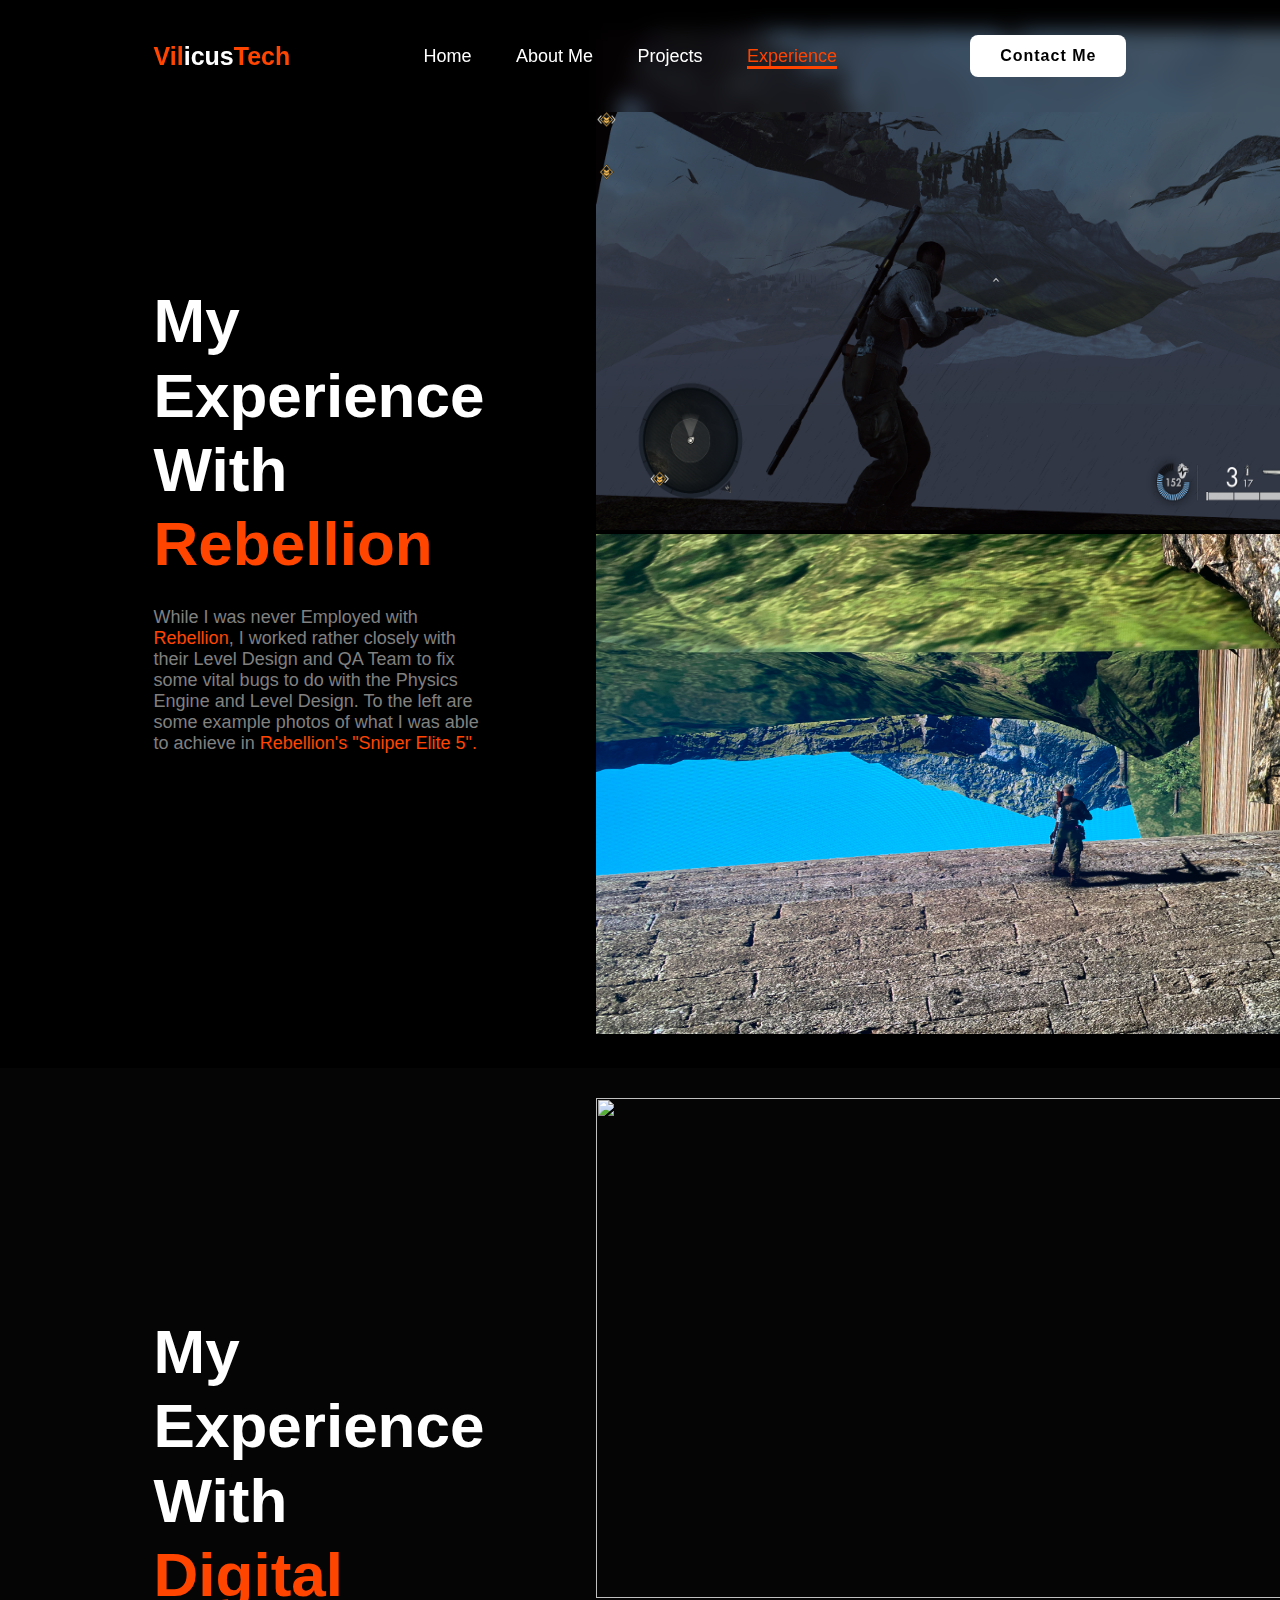
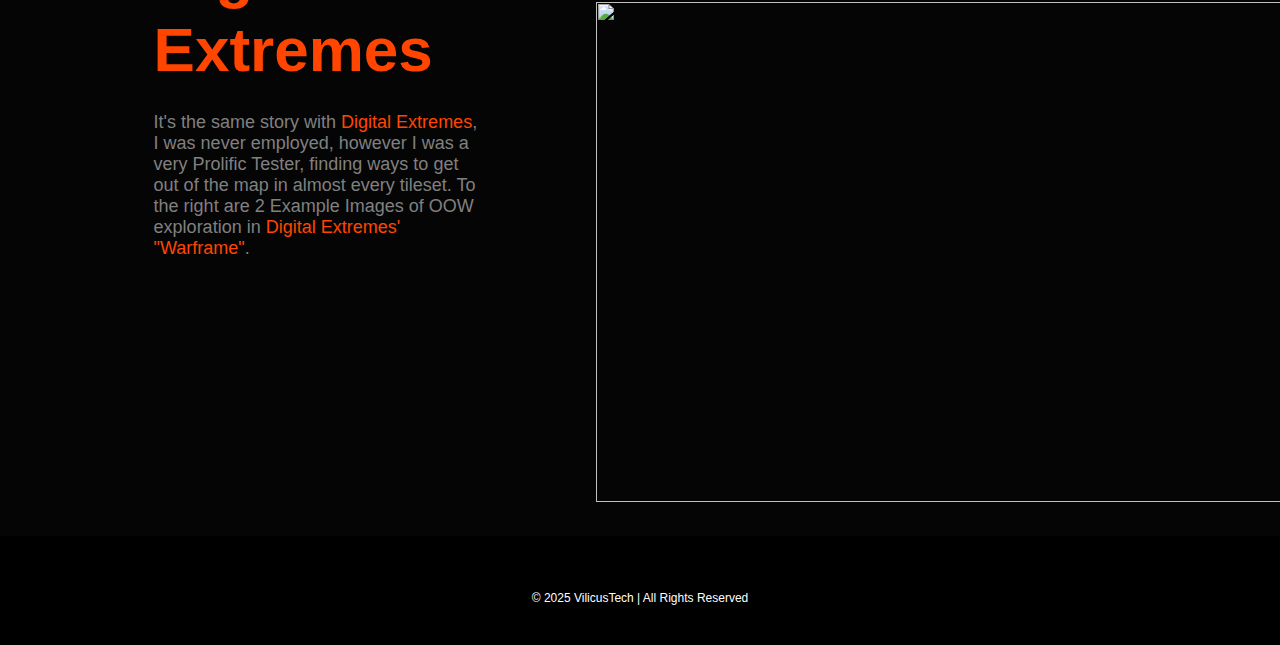
==== experience.html @ 39de3e05 "First Push, Portfolio Up." ====
<!DOCTYPE html>
<html lang="en">
<head>
    <meta charset="UTF-8">
    <meta name="viewport" content="width=device-width, intial-scale=1.0">
    <title>portfolio</title>
    <link rel="stylesheet" href="style.css">
    <link href='https://unpkg.com/boxicons@2.1.4/css/boxicons.min.css' rel='stylesheet'>
</head>
<body>
    <header class="header">
        <a href="index.html" class="logo"><span>Vil</span>icus<span>Tech</span></a>
        
        <nav class="navbar">
            <a href="index.html">Home</a>
            <a href="aboutme.html">About Me</a>
            <a href="projects.html">Projects</a>
            <a href="experience.html" class="active">Experience</a>
        </nav>

        <a href="contactme.html" class="contact">Contact Me</a>
    </header>

    <section class="exp1">
        <div class="exp1-content">
            <h1>My Experience With <span>Rebellion<br></span></h1>
            <p>While I was never Employed with <span>Rebellion</span>, I worked rather closely with their Level Design and QA Team to fix some vital bugs to do with the Physics Engine and Level Design. To the left are some example photos of what I was able to achieve in <span>Rebellion's "Sniper Elite 5".</span></p>
        </div>
        <div class="image-box">
            <img src="Images/se55.png" width="800" height="500"> <br>
            <img src="Images/se51.jpg" width="800" height="500">
        </div>
    </section>

    <section class="exp2">
        <div class="exp2-content">
            <h1>My Experience With <span>Digital Extremes<br></span></h1>
            <p>It's the same story with <span>Digital Extremes</span>, I was never employed, however I was a very Prolific Tester, finding ways to get out of the map in almost every tileset. To the right are 2 Example Images of OOW exploration in <span>Digital Extremes' "Warframe"</span>.</p>
        </div>
        <div class="image-box">
            <img src="Images/warframe1.png" width="800" height="500"> <br>
            <img src="Images/warframe2.png" width="800" height="500">
        </div>
    </section>

</body>
<footer class="footer">
    <p class="copyright">© 2025 VilicusTech | All Rights Reserved</p>
</footer>
</html>
---- style.css ----
* {
    margin: 0;
    padding: 0;
    box-sizing: border-box;
    font-family: 'Poppins', sans-serif;
    text-decoration: none;
    list-style: none;
}

.header{
    position: fixed;
    top: 0;
    left: 0;
    width: 100%;
    padding: 35px 12%;
    background: rgba(0, 0, 0,);
    backdrop-filter: blur(10px);
    display: flex;
    justify-content: space-between;
    align-items: center;
    z-index: 100;
}

.logo{
    font-size: 25px;
    color: white;
    font-weight: 600;
    transition: 0.3s ease;
}
.logo:hover{
    color: orangered;
    text-shadow: 0 0 25px orangered,
                 0 0 50px orangered;
    transform: scale(1.1);           
}

span{
    color: orangered;
}

.navbar a{
    font-size: 18px;
    color: white;
    font-weight: 500;
    margin: 0 20px;
    border-bottom: 3px solid transparent;
    transition: 0.3s ease;
}
.navbar a:hover,
.navbar a.active{
    color: orangered;
    border-bottom: solid orangered;
}

.contact{
    padding: 10px 28px;
    background-color: white;
    color: black;
    border: 2px solid transparent;
    border-radius: 8px;
    font-size: 16px;
    letter-spacing: 1px;
    font-weight: 600;
    transition: 0.3s ease;
}
.contact:hover{
    background-color: orangered;
    box-shadow: 0 0 25px orangered;
    color: white;
}

.home{
    width: 100%;
    min-height: 100vh;
    background: rgb(0, 0, 0);
    display: flex;
    align-items: center;
    gap: 7em;
    padding: 30px 12%;
}
.home-content{
    max-width: 800px;
}
.home-content h3{
    font-size: 42px;
    color: white;
}
.home-content h1{
    font-size: 62px;
    line-height: 1.2;
    color: white;
}
.home-content p{
    font-size: 18px;
    margin: 25px 0 30px;
    color: grey;
}
.btn-box{
    width: 345px;
    display: flex;
    gap: 2em;
}
.btn-1{
    padding: 15px 28px;
    background-color: orangered;
    color: white;
    border: 2px solid transparent;
    border-radius: 8px;
    font-size: 18px;
    letter-spacing: 1px;
    font-weight: 600;
    transition: 0.3s ease;
    cursor: pointer;
}
.btn-1:hover{
    background-color: white;
    color: black;
    border: 2px solid black;
}

.img-box img{
    border-radius: 50%;
    width: 550px;
}

::-webkit-scrollbar{
    width: 15px;
}
::-webkit-scrollbar-thumb{
    background-color: orangered;
}
::-webkit-scrollbar-track{
    background-color: rgba(0, 0, 0, 0.6);
    width: 50px;
}

.about{
    display: flex;
    justify-content: center;
    align-items: center;
    padding: 12% 8%;
    gap: 10em;
    background: black;
}
.about-img img{
    position: relative;
    width: 550px;
    box-shadow: 0 0 25px orangered,
                0 0 50px orangered;
    border-radius: 50%;
}
.about-content h2{
    text-align: left;
    color: white;
    font-size: 42px;
}
.about-content h3{
    font-size: 62px;
    color: white;
}
.about-content p{
    color: white;
    font-size: 20px;
    margin: 2em 0 3em;
}


.aboutme-content{
    width: 100%;
    min-height: 100vh;
    background: rgb(0, 0, 0);
    display: flex;
    align-items: center;
    gap: 7em;
    padding: 30px 12%;
}
.aboutme-content{
    max-width: 100%;
}
.aboutme-content h1{
    font-size: 62px;
    line-height: 1.2;
    color: white;
}
.aboutme-content p{
    font-size: 18px;
    margin: 25px 0 30px;
    color: grey;
}

.exp1{
    width: 100%;
    min-height: 100vh;
    background: rgb(0, 0, 0);
    display: flex;
    align-items: center;
    gap: 7em;
    padding: 30px 12%;
}
.exp1-content{
    max-width: 100%;
}
.exp1-content h1{
    font-size: 62px;
    line-height: 1.2;
    color: white;
}
.exp1-content p{
    font-size: 18px;
    margin: 25px 0 30px;
    color: grey;
}

.exp2{
    width: 100%;
    min-height: 100vh;
    background: rgb(5, 5, 5);
    display: flex;
    align-items: center;
    gap: 7em;
    padding: 30px 12%;
}
.exp2-content{
    max-width: 100%;
}
.exp2-content h1{
    font-size: 62px;
    line-height: 1.2;
    color: white;
}
.exp2-content p{
    font-size: 18px;
    margin: 25px 0 30px;
    color: grey;
}


.contact-content{
    background: rgb(0, 0, 0);
    height: 100;
    padding: 12% 8%;
}
.contact-form h2{
    text-align: center;
    margin-top: 3em;
    margin-bottom: 1em;
    font-size: 36px;
    color: white;
}
.contact-form form{
    max-width: 50em;
    margin: 1rem auto;
    text-align: center;
    margin-bottom: 3em;
}
.contact-form form .input-box{
    display: flex;
    justify-content: center;
    flex-wrap: wrap;
}
.contact-form form .input-box input,
.contact-form form textarea{
    width: 100%;
    padding: 1.5em;
    font-size: 18px;
    color: white;
    background: rgb(10, 10, 10);
    border-radius: 0.8rem;
    margin: 1rem 0;
    resize: none;
}

.footer{
    position: relative;
    bottom: 0;
    width: 100%;
    padding: 40px 0;
    background-color: black;
}
.footer .copyright{
    margin-top: 15px;
    text-align: center;
    font-size: 12px;
    color: white;
}

.projects{
    width: 100%;
    min-height: 100vh;
    background: rgb(0, 0, 0);
    display: flex;
    align-items: center;
    gap: 7em;
    padding: 30px 12%;
}
.projects-description{
    max-width: 100%;
}
.projects-description h1{
    font-size: 62px;
    line-height: 1.2;
    color: white;
}
.projects-description p{
    font-size: 18px;
    margin: 25px 0 30px;
    color: grey;
}
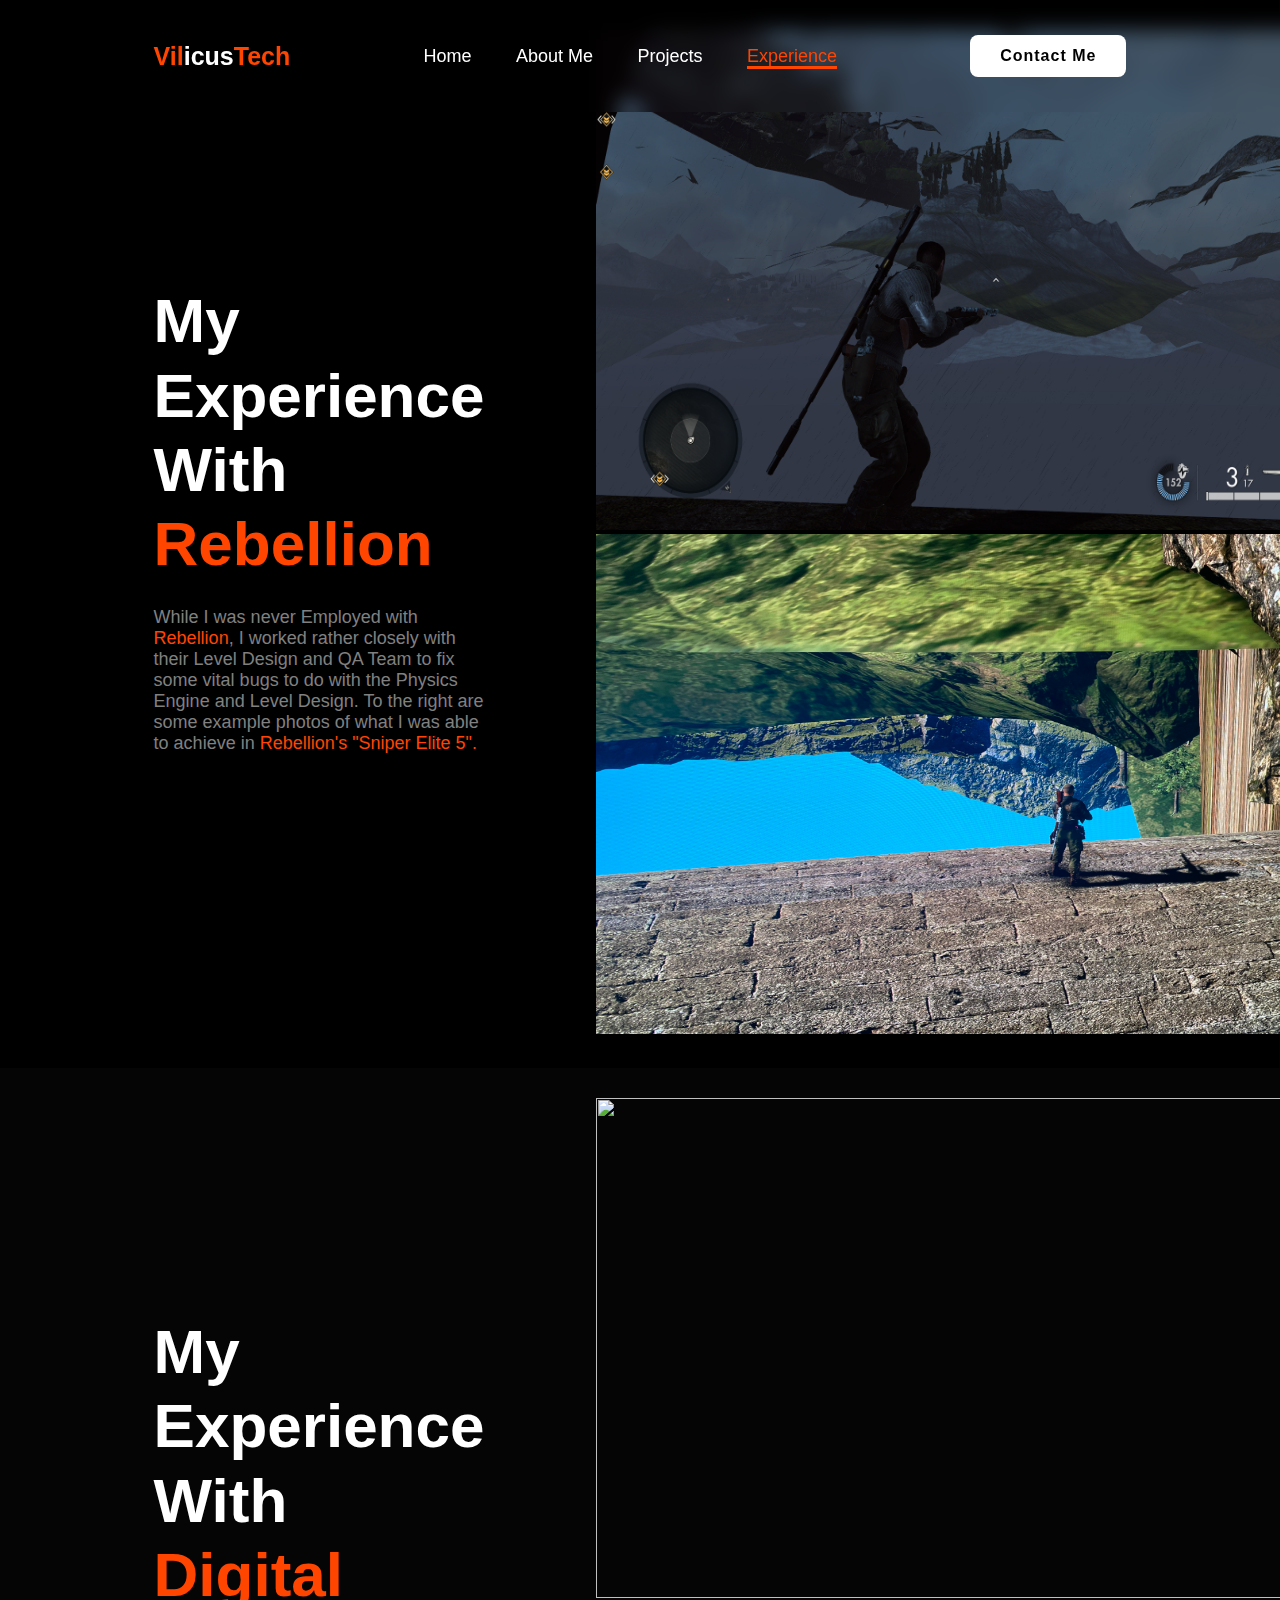
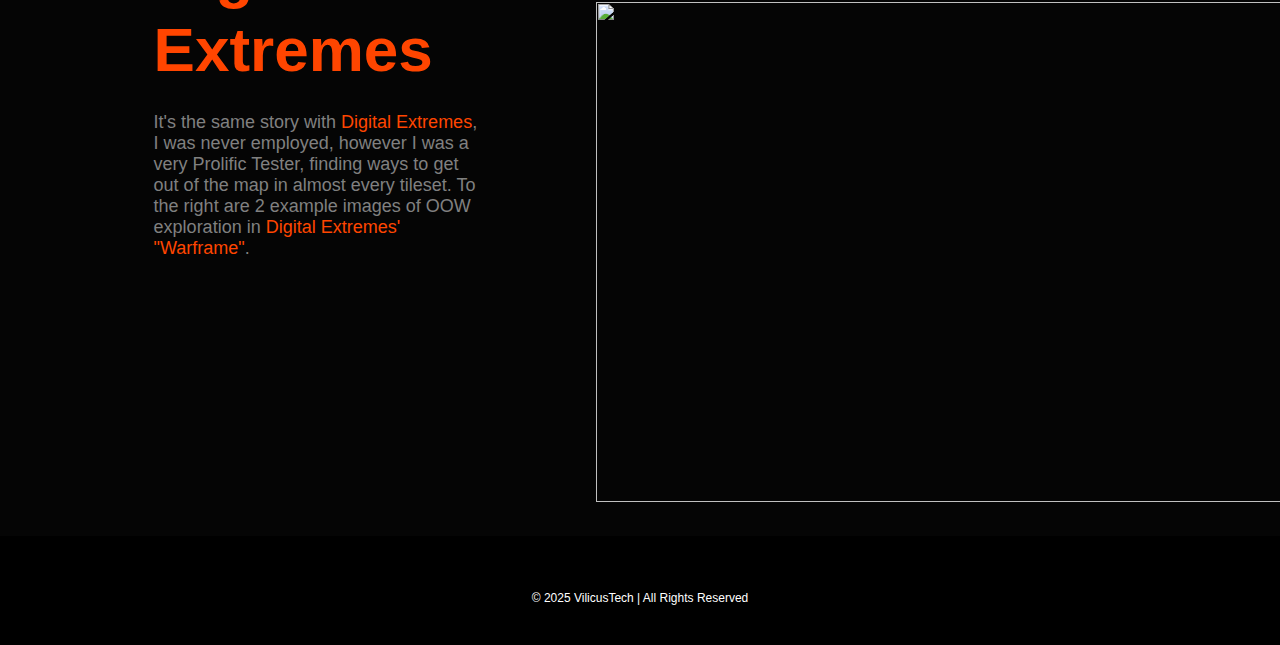
==== commit 8be71021: "Update For Tonight" ====
--- a/experience.html
+++ b/experience.html
@@ -24,7 +24,7 @@
     <section class="exp1">
         <div class="exp1-content">
             <h1>My Experience With <span>Rebellion<br></span></h1>
-            <p>While I was never Employed with <span>Rebellion</span>, I worked rather closely with their Level Design and QA Team to fix some vital bugs to do with the Physics Engine and Level Design. To the left are some example photos of what I was able to achieve in <span>Rebellion's "Sniper Elite 5".</span></p>
+            <p>While I was never Employed with <span>Rebellion</span>, I worked rather closely with their Level Design and QA Team to fix some vital bugs to do with the Physics Engine and Level Design. To the right are some example photos of what I was able to achieve in <span>Rebellion's "Sniper Elite 5".</span></p>
         </div>
         <div class="image-box">
             <img src="Images/se55.png" width="800" height="500"> <br>
@@ -35,7 +35,7 @@
     <section class="exp2">
         <div class="exp2-content">
             <h1>My Experience With <span>Digital Extremes<br></span></h1>
-            <p>It's the same story with <span>Digital Extremes</span>, I was never employed, however I was a very Prolific Tester, finding ways to get out of the map in almost every tileset. To the right are 2 Example Images of OOW exploration in <span>Digital Extremes' "Warframe"</span>.</p>
+            <p>It's the same story with <span>Digital Extremes</span>, I was never employed, however I was a very Prolific Tester, finding ways to get out of the map in almost every tileset. To the right are 2 example images of OOW exploration in <span>Digital Extremes' "Warframe"</span>.</p>
         </div>
         <div class="image-box">
             <img src="Images/warframe1.png" width="800" height="500"> <br>
--- a/style.css
+++ b/style.css
@@ -70,7 +70,8 @@
 }
 
 .home{
-    width: 100%;
+    width: fit-content;
+    height: 100%;
     min-height: 100vh;
     background: rgb(0, 0, 0);
     display: flex;
@@ -148,6 +149,7 @@
     box-shadow: 0 0 25px orangered,
                 0 0 50px orangered;
     border-radius: 50%;
+
 }
 .about-content h2{
     text-align: left;
@@ -189,7 +191,7 @@
 }
 
 .exp1{
-    width: 100%;
+    width: fit-content;
     min-height: 100vh;
     background: rgb(0, 0, 0);
     display: flex;
@@ -212,7 +214,7 @@
 }
 
 .exp2{
-    width: 100%;
+    width: fit-content;
     min-height: 100vh;
     background: rgb(5, 5, 5);
     display: flex;
